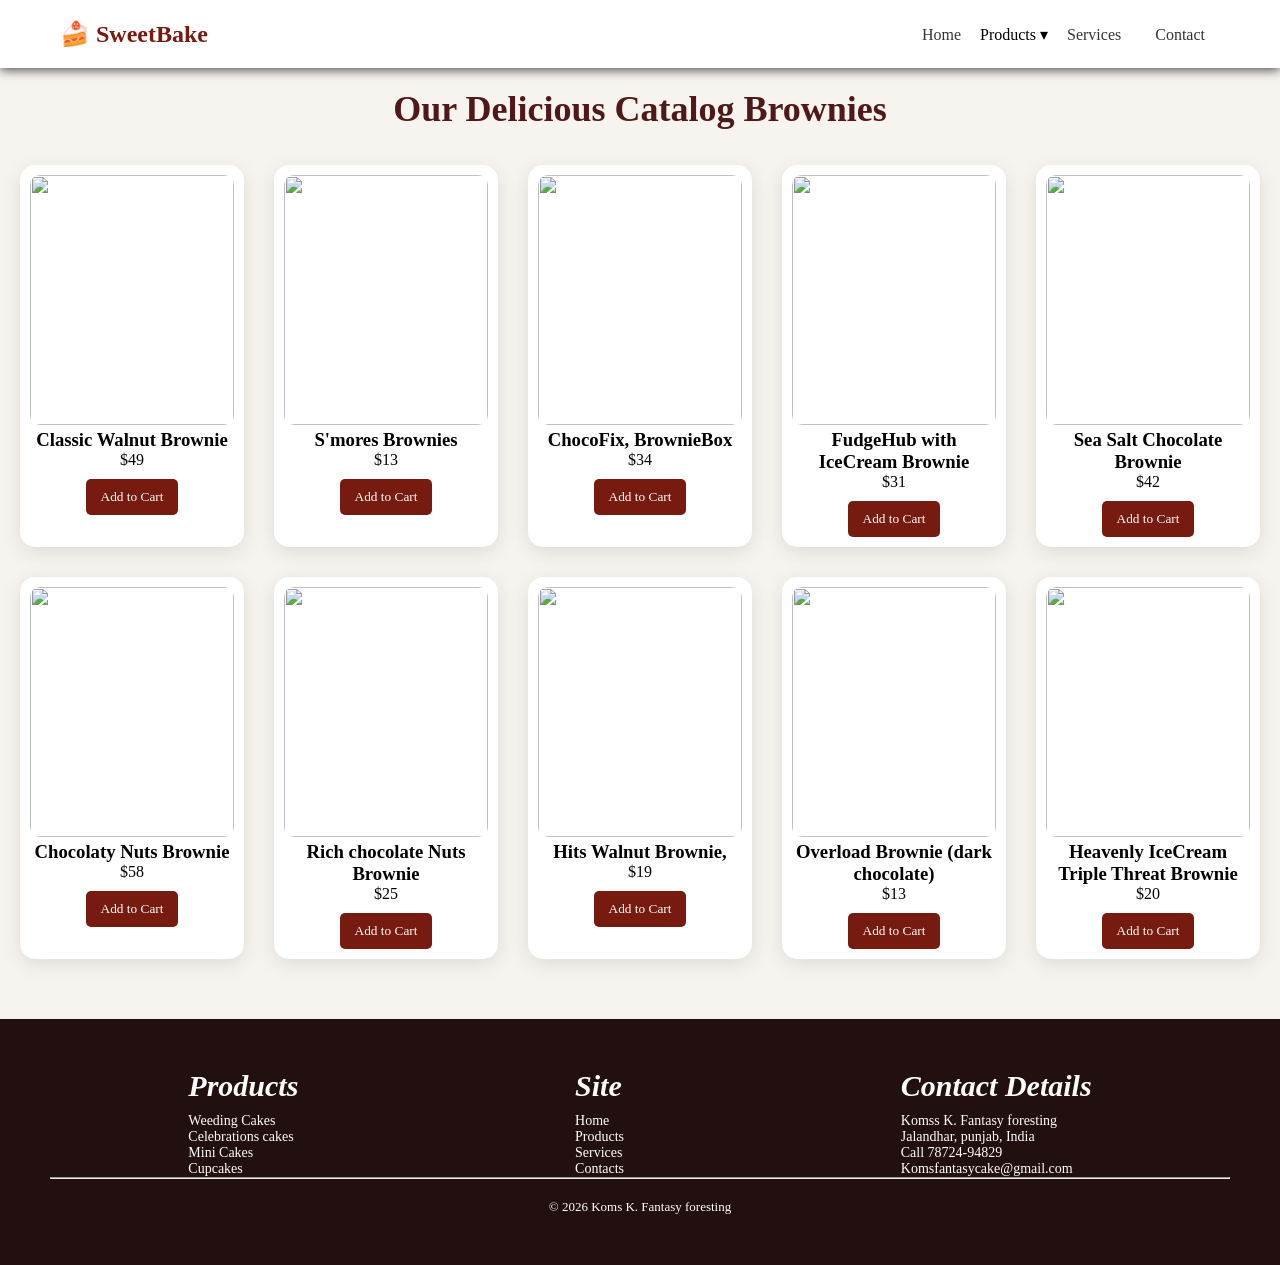
==== brownies.html @ 74c40c9c "Initial commit - Cake bakery project" ====
<!DOCTYPE html>
<html lang="en">
<head>
    <meta charset="UTF-8">
    <meta name="viewport" content="width=device-width, initial-scale=1.0">
    <title>SweetBake Products</title>
    <link rel="stylesheet" href="brownies.css">
</head>
<body>
    <header class="navbar">
<div class="logo">
<a href="index.html">🍰 SweetBake</a>
</div>

<nav>
<a href="index.html">Home</a>

<div class="dropdown">
<span class="dropbtn">Products ▾</span>
<div class="dropdown-content">
<a href="cakes.html">Cakes</a>
<a href="pastries.html">Pastries</a>
<a href="brownies.html">Brownies</a>
<a href="cookies.html">Cookies</a>
<a href="croissant.html">Croissant</a>
</div>
</div>

<a href="index.html#services">Services</a>
<a href="contact.html#contact">Contact</a>
</nav>
</header>

<section class="brownies" id="brownies">
<h2>Our Delicious Catalog Brownies</h2>
<div class="brownies-grid">
<div class="brownies-card">
<img src="https://i.pinimg.com/736x/a1/b3/85/a1b385e4ffd662993a2cbb5e91cdf297.jpg" alt="">
<h3>Classic Walnut Brownie </h3>
<p>$49</p>
<button onclick="addCart()">Add to Cart</button>
</div>

<div class="brownies-card">
<img src="https://i.pinimg.com/736x/a9/a6/de/a9a6de0598efbc7d0e6c6d40c4895b77.jpg" alt="">
<h3>S'mores Brownies</h3>
<p>$13</p>
<button onclick="addCart()">Add to Cart</button>
</div>

<div class="brownies-card">
    <img src="https://i.pinimg.com/736x/f7/ec/90/f7ec906ac9673a06cb49b9870041fd63.jpg" alt="">
<h3>ChocoFix, BrownieBox</h3>
<p>$34</p>
<button onclick="addCart()">Add to Cart</button>
</div>

<div class="brownies-card">
<img src="https://i.pinimg.com/736x/53/17/9e/53179ed6f62a8a9578c7e5873b1dee53.jpg" alt="">
<h3>FudgeHub with IceCream Brownie</h3>
<p>$31</p>
<button onclick="addCart()">Add to Cart</button>
</div>

<div class="brownies-card">
<img src="https://i.pinimg.com/736x/a5/b4/b0/a5b4b0db7daba72c36e30aaec2c8f1ab.jpg" alt="">
<h3>Sea Salt Chocolate Brownie</h3>
<p>$42</p>
<button onclick="addCart()">Add to Cart</button>
</div>

<div class="brownies-card">
<img src="https://i.pinimg.com/736x/d3/43/08/d34308608e215937b09490df18c37845.jpg" alt="">
<h3>Chocolaty Nuts Brownie</h3>
<p>$58</p>
<button onclick="addCart()">Add to Cart</button>
</div>

<div class="brownies-card">
<img src="https://i.pinimg.com/736x/96/6d/3a/966d3aa1132dc742a2a6d81b74c72ca6.jpg" alt="">
<h3>Rich chocolate Nuts Brownie</h3>
<p>$25</p>
<button onclick="addCart()">Add to Cart</button>
</div>

<div class="brownies-card">
<img src="https://i.pinimg.com/736x/4b/a3/10/4ba3101f319f3ca01ff10cfd05185635.jpg" alt="">
<h3>Hits Walnut Brownie,</h3>
<p>$19</p>
<button onclick="addCart()">Add to Cart</button>
</div>

<div class="brownies-card">
<img src="https://i.pinimg.com/1200x/6a/4a/01/6a4a01101c30a759f0c797f586d81cad.jpg" alt="">
<h3>Overload Brownie (dark chocolate)</h3>
<p>$13</p>
<button onclick="addCart()">Add to Cart</button>
</div>

<div class="brownies-card">
<img src="https://i.pinimg.com/1200x/7e/23/cb/7e23cbd714a399b3bcfb65e95a55a743.jpg" alt="">
<h3>Heavenly IceCream Triple Threat Brownie</h3>
<p>$20</p>
<button onclick="addCart()">Add to Cart</button>
</div>
</div>
</section>

<!-- FOOTER -->
<footer id="footer">
<div class="footer-container">
<div>
<h3>Products</h3>
<p>Weeding Cakes</p>
<p>Celebrations cakes</p>
<p>Mini Cakes</p>
<p>Cupcakes</p>
</div>

<div>
<h3>Site</h3>
<p>Home</p>
<p>Products</p>
<p>Services</p>
<p>Contacts</p>
</div>

<div>
<h3>Contact Details</h3>
<p>Komss K. Fantasy foresting</p>
<p>Jalandhar, punjab, India</p>
<p>Call 78724-94829</p>
<p>Komsfantasycake@gmail.com</p>
</div>
</div><hr>
<p class="copyright">
© 2026 Koms K. Fantasy foresting
</p>
</footer>
</body>
</html>
---- brownies.css ----
*{
margin:0;
padding:0;
box-sizing:border-box;
font-family:Poppins;
}

html{
scroll-behavior:smooth;
}

body{
background:#f7f3ef;
}
 
/* NAVBAR */
.navbar{
display:flex;
justify-content:space-between;
align-items:center;
padding:20px 60px;
background:white;
position:sticky;
top:0;
box-shadow:0 2px 10px rgba(0,0,0,0.7);
z-index:9999;   /* increase this */
}

.logo{
font-size:24px;
font-weight:bold;
color:#771a0f;
}

.logo a{
text-decoration:none;
color:#771a0f;
font-size:24px;
font-weight:bold;
}

nav a{
margin:0 15px;
text-decoration:none;
color:#333;
font-weight:500;
}

nav a:hover{
color:#771a0f;
}

/*NEW CODE*/
nav a:hover{
color:#771a0f;
font-weight:bold;
}

.icons{
position:relative;
font-size:22px;
}

#cart-count{
background:#771a0f;
color:white;
font-size:12px;
padding:3px 6px;
border-radius:50%;
position:absolute;
top:-10px;
right:-10px;
}

/* DROPDOWN MENU */

.dropdown{
position:relative;
display:inline-block;
}

.dropbtn{
cursor:pointer;
}

.dropdown-content{
display:none;
position:absolute;
background:white;
min-width:180px;
box-shadow:0 5px 15px rgba(0,0,0,0.2);
border-radius:8px;
top:100%;
left:0;
z-index:9999;
}

.dropdown-content a{
display:block;
padding:10px 15px;
text-decoration:none;
color:#333;
}

.dropdown-content a:hover{
background:#f2e6e6;
color:#771a0f;
}

.dropdown:hover .dropdown-content{
display:block;
}

.brownies{
padding:20px;
text-align:center;
}

.brownies h2{
font-size:36px;
display:flex;
justify-content:center;
position: relative;
bottom: 30px;
padding-top: 30px;
font-family:Georgia, 'Times New Roman', Times, serif;
color: rgb(79, 25, 25);
}

.brownies-grid{
display:grid;
grid-template-columns:repeat(auto-fit,minmax(220px,1fr));
gap:30px;
margin-top:5px;
}

.brownies-card{
background:white;
padding:10px;
border-radius:15px;
box-shadow:0 5px 20px rgba(0,0,0,0.1);
transition:0.3s;
}

.brownies-card:hover{
transform:scale(1.05);
}

.brownies-card img{
width:100%;
height: 250px;
border-radius:10px;
}

.brownies-card button{
margin-top:10px;
padding:10px 15px;
border:none;
background:#771a0f;
color:white;
border-radius:5px;
cursor:pointer;
}

/* FOOTER */

footer{
background:rgba(24, 5, 5, 0.954);
color:white;
padding:50px;
margin-top:40px;
}

.footer-container{
display:flex;
justify-content:space-around;
}

footer h3{
margin-bottom:10px;
font-size:30px;
font-style: italic;
}

footer p{
font-size:14px;
cursor:pointer;
}

.copyright{
text-align:center;
margin-top:20px;
font-size:13px;
}
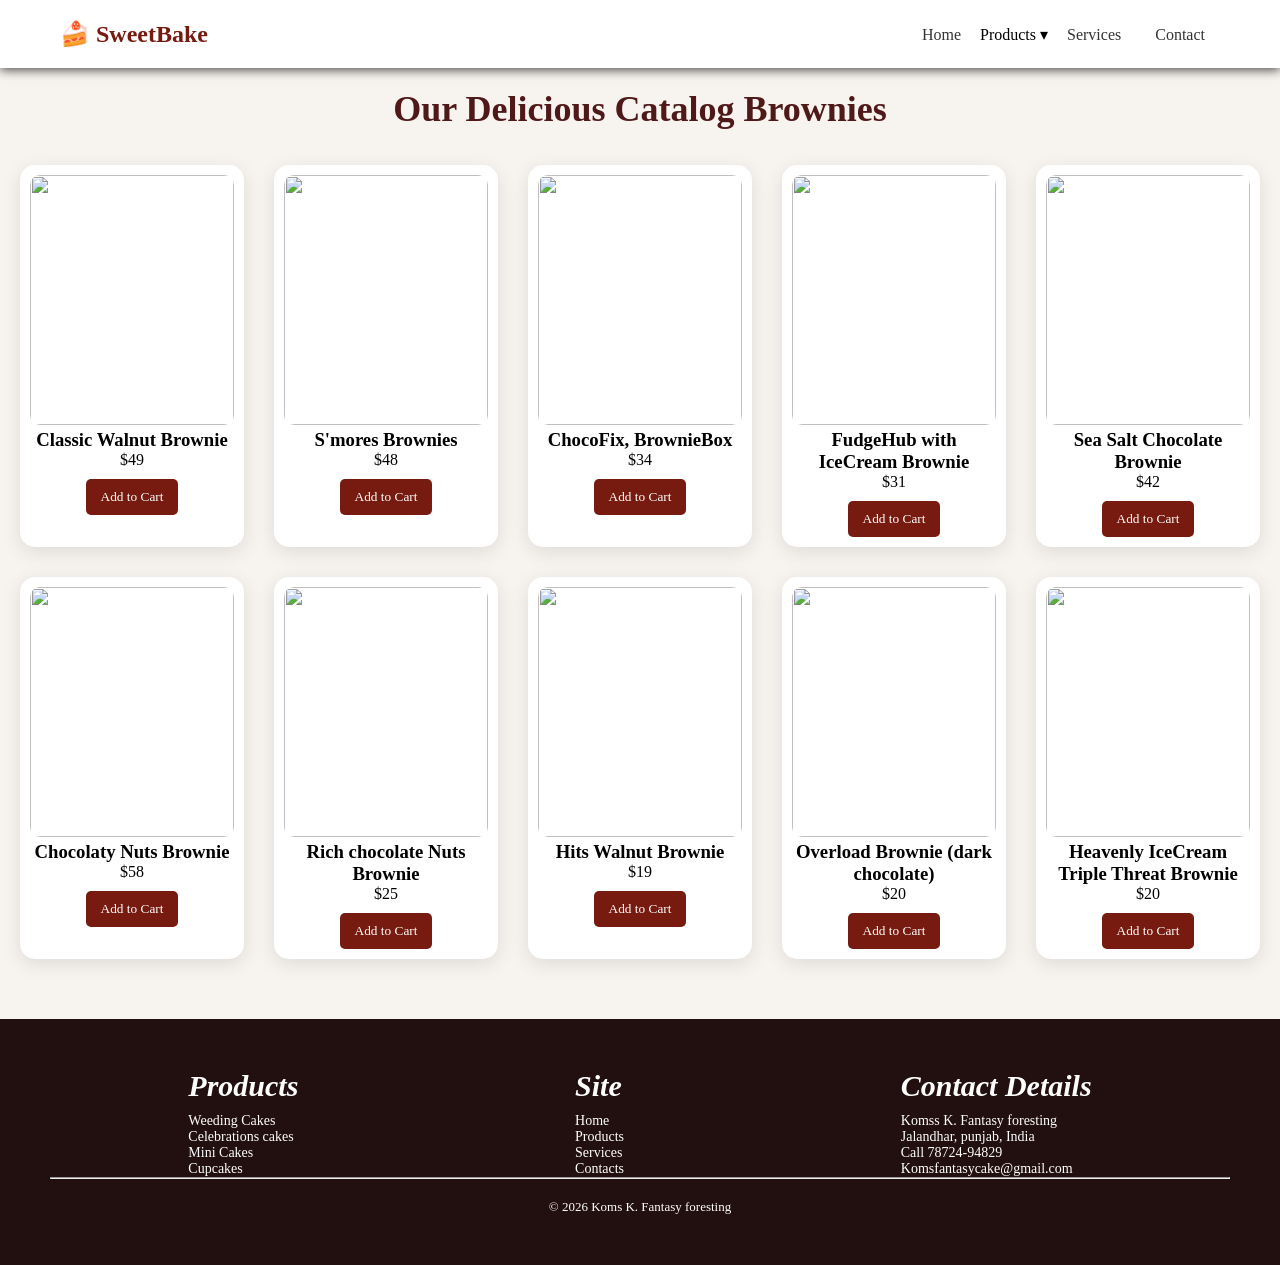
==== commit f7198d45: "Initial commit - Cake bakery project" ====
--- a/brownies.html
+++ b/brownies.html
@@ -38,71 +38,71 @@
 <img src="https://i.pinimg.com/736x/a1/b3/85/a1b385e4ffd662993a2cbb5e91cdf297.jpg" alt="">
 <h3>Classic Walnut Brownie </h3>
 <p>$49</p>
-<button onclick="addCart()">Add to Cart</button>
-</div>
+<button onclick="location.href='order.html?name=Classic%20Walnut%20Brownie&price=49&img=https://i.pinimg.com/736x/a1/b3/85/a1b385e4ffd662993a2cbb5e91cdf297.jpg'">
+Add to Cart</button></div>
 
 <div class="brownies-card">
 <img src="https://i.pinimg.com/736x/a9/a6/de/a9a6de0598efbc7d0e6c6d40c4895b77.jpg" alt="">
 <h3>S'mores Brownies</h3>
-<p>$13</p>
-<button onclick="addCart()">Add to Cart</button>
-</div>
+<p>$48</p>
+<button onclick="location.href='order.html?name=S`mores%20Brownies&price=48&img=https://i.pinimg.com/736x/a9/a6/de/a9a6de0598efbc7d0e6c6d40c4895b77.jpg'">
+Add to Cart</button></div>
 
 <div class="brownies-card">
     <img src="https://i.pinimg.com/736x/f7/ec/90/f7ec906ac9673a06cb49b9870041fd63.jpg" alt="">
 <h3>ChocoFix, BrownieBox</h3>
 <p>$34</p>
-<button onclick="addCart()">Add to Cart</button>
-</div>
+<button onclick="location.href='order.html?name=ChocoFix, %20BrownieBox&price=34&img=https://i.pinimg.com/736x/f7/ec/90/f7ec906ac9673a06cb49b9870041fd63.jpg'">
+Add to Cart</button></div>
 
 <div class="brownies-card">
 <img src="https://i.pinimg.com/736x/53/17/9e/53179ed6f62a8a9578c7e5873b1dee53.jpg" alt="">
 <h3>FudgeHub with IceCream Brownie</h3>
 <p>$31</p>
-<button onclick="addCart()">Add to Cart</button>
-</div>
+<button onclick="location.href='order.html?name=FudgeHub%20With%20IceCream%20Brownie&price=31&img=https://i.pinimg.com/736x/53/17/9e/53179ed6f62a8a9578c7e5873b1dee53.jpg'">
+Add to Cart</button></div>
 
 <div class="brownies-card">
 <img src="https://i.pinimg.com/736x/a5/b4/b0/a5b4b0db7daba72c36e30aaec2c8f1ab.jpg" alt="">
 <h3>Sea Salt Chocolate Brownie</h3>
 <p>$42</p>
-<button onclick="addCart()">Add to Cart</button>
-</div>
+<button onclick="location.href='order.html?name=Sea%20Salt%20Chocolate%20Brownie&price=42&img=https://i.pinimg.com/736x/a5/b4/b0/a5b4b0db7daba72c36e30aaec2c8f1ab.jpg'">
+Add to Cart</button></div>
 
 <div class="brownies-card">
 <img src="https://i.pinimg.com/736x/d3/43/08/d34308608e215937b09490df18c37845.jpg" alt="">
 <h3>Chocolaty Nuts Brownie</h3>
 <p>$58</p>
-<button onclick="addCart()">Add to Cart</button>
-</div>
+<button onclick="location.href='order.html?name=Chocolaty%20Nuts%20Brownie&price=58&img=https://i.pinimg.com/736x/d3/43/08/d34308608e215937b09490df18c37845.jpg'">
+Add to Cart</button></div>
 
 <div class="brownies-card">
 <img src="https://i.pinimg.com/736x/96/6d/3a/966d3aa1132dc742a2a6d81b74c72ca6.jpg" alt="">
 <h3>Rich chocolate Nuts Brownie</h3>
 <p>$25</p>
-<button onclick="addCart()">Add to Cart</button>
-</div>
+<button onclick="location.href='order.html?name=Rich%20Chocolate%20Nuts%20Brownie&price=25&img=https://i.pinimg.com/736x/96/6d/3a/966d3aa1132dc742a2a6d81b74c72ca6.jpg'">
+Add to Cart</button></div>
 
 <div class="brownies-card">
 <img src="https://i.pinimg.com/736x/4b/a3/10/4ba3101f319f3ca01ff10cfd05185635.jpg" alt="">
-<h3>Hits Walnut Brownie,</h3>
+<h3>Hits Walnut Brownie</h3>
 <p>$19</p>
-<button onclick="addCart()">Add to Cart</button>
-</div>
+<button onclick="location.href='order.html?name=Hits%20Walnut%20Brownie&price=19&img=https://i.pinimg.com/736x/4b/a3/10/4ba3101f319f3ca01ff10cfd05185635.jpg'">
+Add to Cart</button></div>
 
 <div class="brownies-card">
 <img src="https://i.pinimg.com/1200x/6a/4a/01/6a4a01101c30a759f0c797f586d81cad.jpg" alt="">
 <h3>Overload Brownie (dark chocolate)</h3>
-<p>$13</p>
-<button onclick="addCart()">Add to Cart</button>
-</div>
+<p>$20</p>
+<button onclick="location.href='order.html?name=Overload%20Brownie%20(dark%20chocolate)%20brownie&price=13&img=https://i.pinimg.com/1200x/6a/4a/01/6a4a01101c30a759f0c797f586d81cad.jpg'">
+Add to Cart</button></div>
 
 <div class="brownies-card">
 <img src="https://i.pinimg.com/1200x/7e/23/cb/7e23cbd714a399b3bcfb65e95a55a743.jpg" alt="">
 <h3>Heavenly IceCream Triple Threat Brownie</h3>
 <p>$20</p>
-<button onclick="addCart()">Add to Cart</button>
-</div>
+<button onclick="location.href='order.html?name=Heavenly%20IceCream%20Triple%20Treat%20Brownie&price=20&img=https://i.pinimg.com/1200x/7e/23/cb/7e23cbd714a399b3bcfb65e95a55a743.jpg'">
+Add to Cart</button></div>
 </div>
 </section>
 
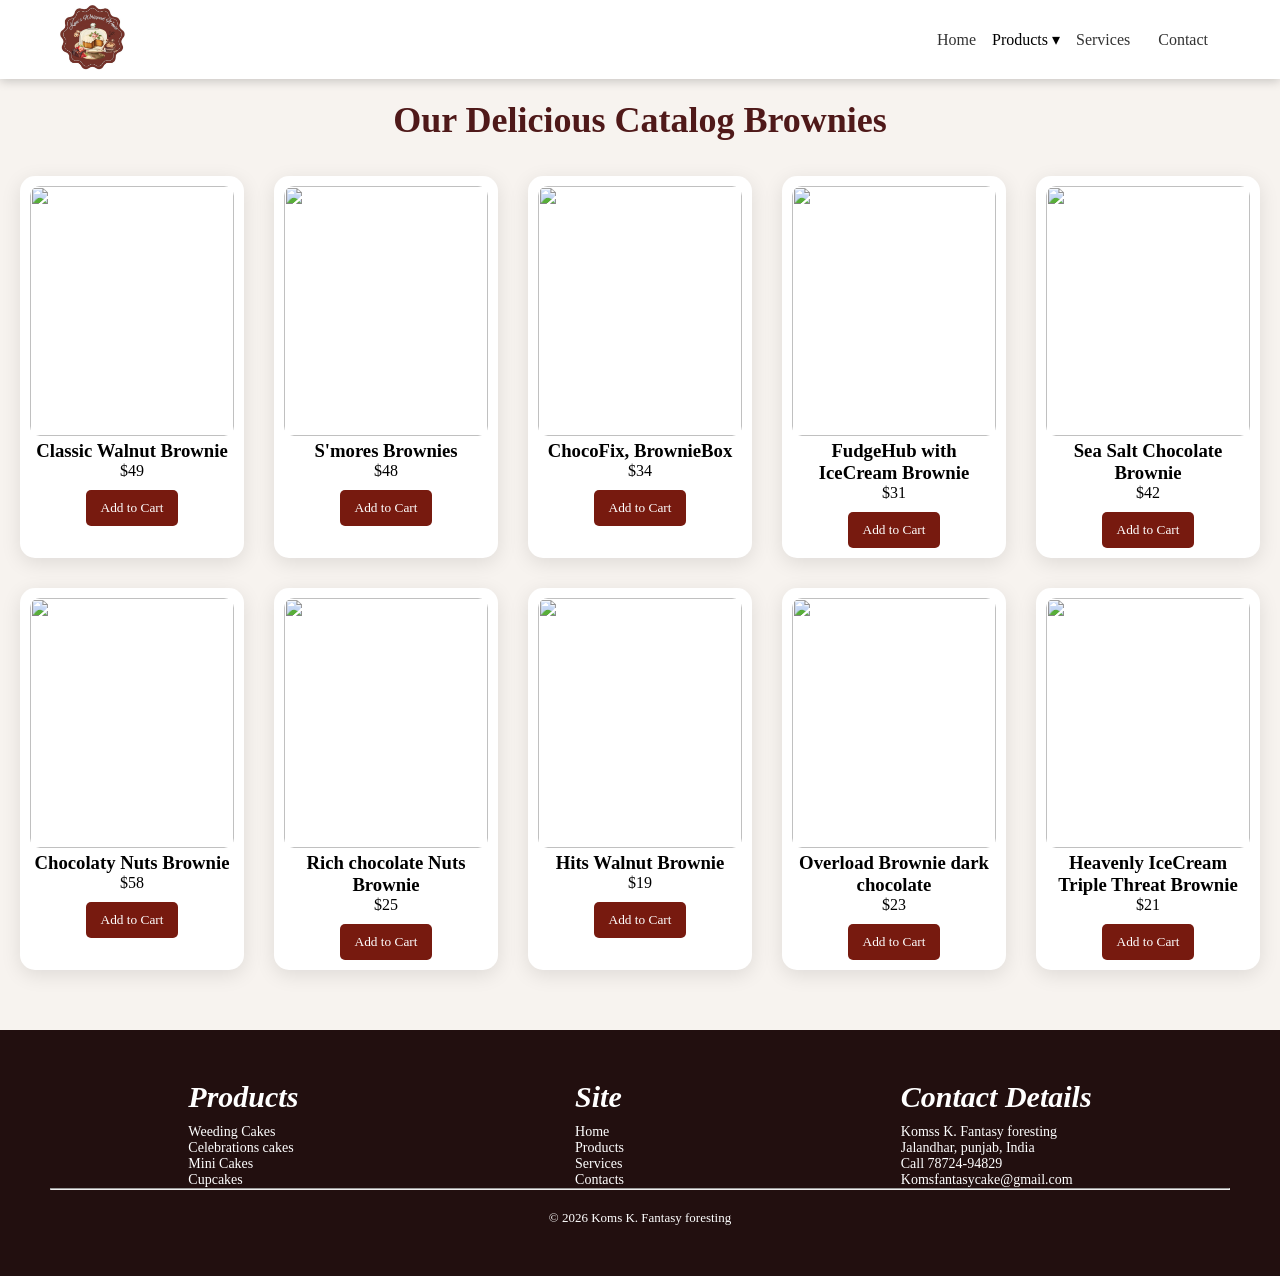
==== commit bb091f83: "Initial commit - Cake bakery project" ====
--- a/brownies.html
+++ b/brownies.html
@@ -9,7 +9,7 @@
 <body>
     <header class="navbar">
 <div class="logo">
-<a href="index.html">🍰 SweetBake</a>
+<a href="index.html"><img src="2.png" alt=""></a>
 </div>
 
 <nav>
@@ -52,14 +52,14 @@
     <img src="https://i.pinimg.com/736x/f7/ec/90/f7ec906ac9673a06cb49b9870041fd63.jpg" alt="">
 <h3>ChocoFix, BrownieBox</h3>
 <p>$34</p>
-<button onclick="location.href='order.html?name=ChocoFix, %20BrownieBox&price=34&img=https://i.pinimg.com/736x/f7/ec/90/f7ec906ac9673a06cb49b9870041fd63.jpg'">
+<button onclick="location.href='order.html?name=ChocoFix,%20BrownieBox&price=34&img=https://i.pinimg.com/736x/f7/ec/90/f7ec906ac9673a06cb49b9870041fd63.jpg'">
 Add to Cart</button></div>
 
 <div class="brownies-card">
 <img src="https://i.pinimg.com/736x/53/17/9e/53179ed6f62a8a9578c7e5873b1dee53.jpg" alt="">
 <h3>FudgeHub with IceCream Brownie</h3>
 <p>$31</p>
-<button onclick="location.href='order.html?name=FudgeHub%20With%20IceCream%20Brownie&price=31&img=https://i.pinimg.com/736x/53/17/9e/53179ed6f62a8a9578c7e5873b1dee53.jpg'">
+<button onclick="location.href='order.html?name=FudgeHub%20with%20IceCream%20Brownie&price=31&img=https://i.pinimg.com/736x/53/17/9e/53179ed6f62a8a9578c7e5873b1dee53.jpg'">
 Add to Cart</button></div>
 
 <div class="brownies-card">
@@ -80,7 +80,7 @@
 <img src="https://i.pinimg.com/736x/96/6d/3a/966d3aa1132dc742a2a6d81b74c72ca6.jpg" alt="">
 <h3>Rich chocolate Nuts Brownie</h3>
 <p>$25</p>
-<button onclick="location.href='order.html?name=Rich%20Chocolate%20Nuts%20Brownie&price=25&img=https://i.pinimg.com/736x/96/6d/3a/966d3aa1132dc742a2a6d81b74c72ca6.jpg'">
+<button onclick="location.href='order.html?name=Rich%20chocolate%20Nuts%20Brownie&price=25&img=https://i.pinimg.com/736x/96/6d/3a/966d3aa1132dc742a2a6d81b74c72ca6.jpg'">
 Add to Cart</button></div>
 
 <div class="brownies-card">
@@ -92,16 +92,16 @@
 
 <div class="brownies-card">
 <img src="https://i.pinimg.com/1200x/6a/4a/01/6a4a01101c30a759f0c797f586d81cad.jpg" alt="">
-<h3>Overload Brownie (dark chocolate)</h3>
-<p>$20</p>
-<button onclick="location.href='order.html?name=Overload%20Brownie%20(dark%20chocolate)%20brownie&price=13&img=https://i.pinimg.com/1200x/6a/4a/01/6a4a01101c30a759f0c797f586d81cad.jpg'">
+<h3>Overload Brownie dark chocolate</h3>
+<p>$23</p>
+<button onclick="location.href='order.html?name=Overload%20Brownie%20dark%20chocolate&price=23&img=https://i.pinimg.com/1200x/6a/4a/01/6a4a01101c30a759f0c797f586d81cad.jpg'">
 Add to Cart</button></div>
 
 <div class="brownies-card">
 <img src="https://i.pinimg.com/1200x/7e/23/cb/7e23cbd714a399b3bcfb65e95a55a743.jpg" alt="">
 <h3>Heavenly IceCream Triple Threat Brownie</h3>
-<p>$20</p>
-<button onclick="location.href='order.html?name=Heavenly%20IceCream%20Triple%20Treat%20Brownie&price=20&img=https://i.pinimg.com/1200x/7e/23/cb/7e23cbd714a399b3bcfb65e95a55a743.jpg'">
+<p>$21</p>
+<button onclick="location.href='order.html?name=Heavenly%20IceCream%20Triple%20Threat%20Brownie&price=21&img=https://i.pinimg.com/1200x/7e/23/cb/7e23cbd714a399b3bcfb65e95a55a743.jpg'">
 Add to Cart</button></div>
 </div>
 </section>
--- a/brownies.css
+++ b/brownies.css
@@ -18,29 +18,23 @@
 display:flex;
 justify-content:space-between;
 align-items:center;
-padding:20px 60px;
 background:white;
 position:sticky;
 top:0;
-box-shadow:0 2px 10px rgba(0,0,0,0.7);
-z-index:9999;   /* increase this */
+padding:20px 60px;     /* height control karega */
+box-shadow:0 2px 10px rgba(0,0,0,0.2);
+z-index: 1000;
 }
 
-.logo{
-font-size:24px;
-font-weight:bold;
-color:#771a0f;
-}
-
-.logo a{
-text-decoration:none;
-color:#771a0f;
-font-size:24px;
-font-weight:bold;
+.logo img{
+height:65px;        /* logo chota hoga */
+width:auto;
+margin-top:-15px;       
+margin-bottom: -15px;
 }
 
 nav a{
-margin:0 15px;
+margin:0 12px;
 text-decoration:none;
 color:#333;
 font-weight:500;
@@ -92,7 +86,7 @@
 border-radius:8px;
 top:100%;
 left:0;
-z-index:9999;
+z-index:2000;
 }
 
 .dropdown-content a{
